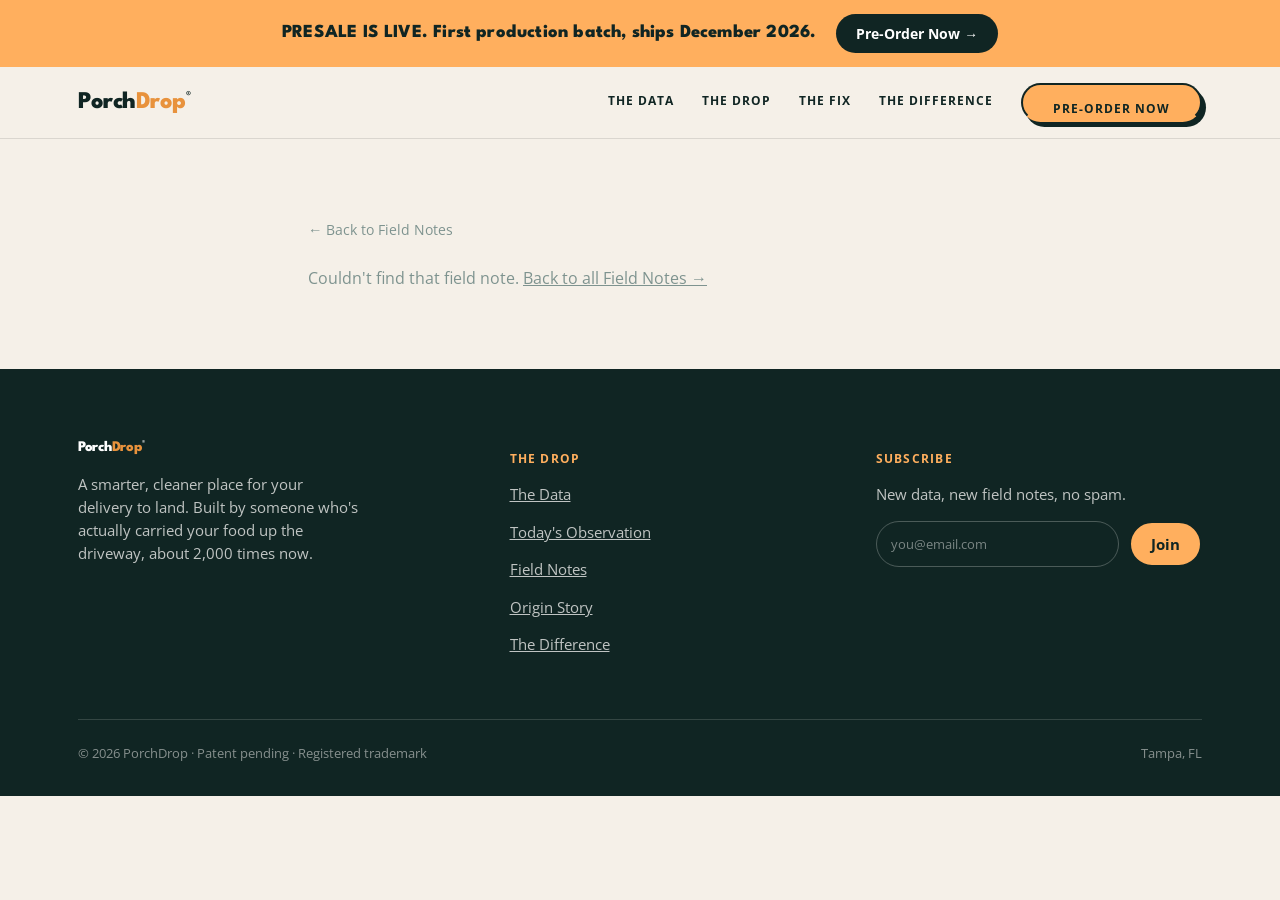
==== field-notes-post.html @ 7543f0f5 "Add files via upload" ====
<!DOCTYPE html>
<html lang="en">
<head>
<meta charset="UTF-8">
<meta name="viewport" content="width=device-width, initial-scale=1.0">
<!-- Google tag (gtag.js) -->
<script async src="https://www.googletagmanager.com/gtag/js?id=G-DHN7HHW81Y"></script>
<script>
  window.dataLayer = window.dataLayer || [];
  function gtag(){dataLayer.push(arguments);}
  gtag('js', new Date());
  gtag('config', 'G-DHN7HHW81Y');
</script>
<title id="fn-title-tag">Field Notes | PorchDrop</title>
<meta id="fn-desc-tag" name="description" content="Field notes from PorchDrop.">
<link rel="preconnect" href="https://fonts.googleapis.com">
<link rel="preconnect" href="https://fonts.gstatic.com" crossorigin>
<link href="https://fonts.googleapis.com/css2?family=League+Spartan:wght@400;500;600;700;800;900&family=Open+Sans:ital,wght@0,400;0,600;0,700;1,400&display=swap" rel="stylesheet">
<link rel="stylesheet" href="styles.css">
<style>
  .fn-article-wrap{max-width:720px;}
  .fn-back{font-family:'Open Sans',sans-serif;font-size:0.9rem;color:var(--ink-soft);text-decoration:none;display:inline-block;margin-bottom:24px;}
  .fn-back:hover{color:var(--ink);}
  .fn-article-date{font-family:'Open Sans',sans-serif;font-size:0.85rem;text-transform:uppercase;letter-spacing:0.06em;color:var(--ink-soft);display:block;margin-bottom:10px;}
  .fn-article-wrap h1{font-family:'League Spartan',sans-serif;font-size:clamp(1.8rem,4vw,2.6rem);font-weight:800;margin:0 0 24px;line-height:1.15;}
  .fn-article-image{width:100%;border-radius:var(--radius);margin-bottom:32px;display:block;}
  .fn-article-body{font-family:'Open Sans',sans-serif;font-size:1.05rem;line-height:1.75;color:var(--ink);}
  .fn-article-body p{margin:0 0 22px;}
  .fn-article-body h2{font-family:'League Spartan',sans-serif;font-weight:700;font-size:1.4rem;margin:36px 0 16px;}
  .fn-article-body img{max-width:100%;border-radius:12px;margin:24px 0;}
  .fn-article-body a{color:var(--teal-dark);}
  .fn-state{font-family:'Open Sans',sans-serif;color:var(--ink-soft);}
</style>
</head>
<body>

<div class="funded-banner">
  <div class="wrap funded-banner-inner">
    <span class="funded-banner-text">PRESALE IS LIVE. First production batch, ships December 2026.</span>
    <a href="https://myporchdrop.myshopify.com/products/porchdrop-classic" target="_blank" rel="noopener" class="funded-banner-link">Pre-Order Now →</a>
  </div>
</div>

<header class="masthead">
  <div class="masthead-inner">
    <a href="index.html" class="logo">Porch<span>Drop</span><sup style="font-size:0.5em;font-weight:600;">&reg;</sup></a>
    <nav class="primary">
      <a href="index.html#data" class="nav-link">The Data</a>
      <a href="index.html#field-notes" class="nav-link">The Drop</a>
      <a href="index.html#shop" class="nav-link">The Fix</a>
      <a href="the-difference.html" class="nav-link">The Difference</a>
      <a href="index.html#shop" class="btn btn-prominent">Pre-order now</a>
    </nav>
  </div>
</header>

<section>
  <div class="wrap fn-article-wrap">
    <a href="field-notes.html" class="fn-back">← Back to Field Notes</a>

    <div id="fn-loading" class="fn-state">Loading…</div>
    <div id="fn-error" class="fn-state" style="display:none;">Couldn't find that field note. <a href="field-notes.html">Back to all Field Notes →</a></div>

    <article id="fn-article" style="display:none;">
      <span class="fn-article-date" id="fn-date"></span>
      <h1 id="fn-heading"></h1>
      <img id="fn-image" class="fn-article-image" style="display:none;">
      <div class="fn-article-body" id="fn-body"></div>
    </article>
  </div>
</section>

<footer class="site-footer">
  <div class="wrap">
    <div class="footer-grid">
      <div>
        <a href="index.html" class="logo" style="color:#fff;">Porch<span>Drop</span><sup style="font-size:0.5em;font-weight:600;">&reg;</sup></a>
        <p style="margin-top:14px;max-width:280px;">A smarter, cleaner place for your delivery to land. Built by someone who's actually carried your food up the driveway, about 2,000 times now.</p>
      </div>
      <div>
        <h4>The Drop</h4>
        <p><a href="index.html#data">The Data</a></p>
        <p><a href="index.html#observation">Today's Observation</a></p>
        <p><a href="field-notes.html">Field Notes</a></p>
        <p><a href="origin-story.html">Origin Story</a></p>
        <p><a href="the-difference.html">The Difference</a></p>
      </div>
      <div>
        <h4>Subscribe</h4>
        <p>New data, new field notes, no spam.</p>
        <form action="https://myporchdrop.us15.list-manage.com/subscribe/post?u=5f2ee32a6f1c39ecd1f77d104&amp;id=20f4992905&amp;f_id=00b9c2e1f0" method="post" target="_blank" novalidate class="subscribe-row">
          <input type="email" name="EMAIL" placeholder="you@email.com" required>
          <div aria-hidden="true" style="position:absolute;left:-5000px;"><input type="text" name="b_5f2ee32a6f1c39ecd1f77d104_20f4992905" tabindex="-1" value=""></div>
          <button type="submit" class="btn" style="border:2px solid var(--ink);cursor:pointer;">Join</button>
        </form>
      </div>
    </div>
    <div class="fine-print">
      <span>© 2026 PorchDrop · Patent pending · Registered trademark</span>
      <span>Tampa, FL</span>
    </div>
  </div>
</footer>

<script>
(async function() {
  const params = new URLSearchParams(window.location.search);
  const handle = params.get('handle');

  const loadingEl = document.getElementById('fn-loading');
  const errorEl = document.getElementById('fn-error');
  const articleEl = document.getElementById('fn-article');

  if (!handle) {
    loadingEl.style.display = 'none';
    errorEl.style.display = 'block';
    return;
  }

  const endpoint = "https://myporchdrop.myshopify.com/api/2025-04/graphql.json";
  const query = `query GetArticle($handle: String!) {
    blog(handle: "field-notes") {
      articleByHandle(handle: $handle) {
        title
        contentHtml
        publishedAt
        image { url altText }
        seo { title description }
      }
    }
  }`;

  try {
    const res = await fetch(endpoint, {
      method: 'POST',
      headers: { 'Content-Type': 'application/json' },
      body: JSON.stringify({ query, variables: { handle } })
    });
    const data = await res.json();
    const article = data.data && data.data.blog && data.data.blog.articleByHandle;

    if (!article) {
      throw new Error('Article not found');
    }

    document.getElementById('fn-title-tag').textContent = (article.seo && article.seo.title) || article.title + ' | PorchDrop';
    document.getElementById('fn-desc-tag').setAttribute('content', (article.seo && article.seo.description) || '');
    document.getElementById('fn-heading').textContent = article.title;
    document.getElementById('fn-date').textContent = new Date(article.publishedAt).toLocaleDateString('en-US', { month: 'long', day: 'numeric', year: 'numeric' });
    document.getElementById('fn-body').innerHTML = article.contentHtml;

    if (article.image) {
      const imgEl = document.getElementById('fn-image');
      imgEl.src = article.image.url;
      imgEl.alt = article.image.altText || article.title;
      imgEl.style.display = 'block';
    }

    loadingEl.style.display = 'none';
    articleEl.style.display = 'block';
  } catch (err) {
    loadingEl.style.display = 'none';
    errorEl.style.display = 'block';
    console.error('Field Notes article fetch error:', err);
  }
})();
</script>

</body>
</html>
---- styles.css ----
:root{
    --teal:#1D828D;
    --teal-dark:#15636C;
    --orange:#FFAF5E;
    --orange-dark:#E8923C;
    --cream:#F5F0E8;
    --paper:#F5F0E8;
    --ink:#102523;
    --ink-soft:#7E938F;
    --peach:#FBDDC0;
    --rec:#E2553A;
    --line: rgba(25,24,28,0.12);
    --radius: 16px;
  }

*{box-sizing:border-box;}

html{scroll-behavior:smooth;}

@media (prefers-reduced-motion: reduce){ html{scroll-behavior:auto;} *{animation-duration:0.01ms !important; transition-duration:0.01ms !important;} }

body{
    margin:0;
    background:var(--cream);
    color:var(--ink);
    font-family:'Open Sans',sans-serif;
    font-size:16px;
    line-height:1.55;
    -webkit-font-smoothing:antialiased;
  }

img{max-width:100%;display:block;}

a{color:inherit;}

.wrap{max-width:1180px;margin:0 auto;padding:0 28px;}

h1,h2,h3{font-family:'League Spartan',sans-serif;font-weight:800;line-height:1.08;margin:0;letter-spacing:-0.02em;}

.eyebrow{
    font-family:'Open Sans',sans-serif;
    font-size:0.72rem;
    letter-spacing:0.14em;
    text-transform:uppercase;
    color:var(--teal-dark);
    font-weight:700;
    display:inline-flex;
    align-items:center;
    gap:8px;
  }

.eyebrow::before{content:"●";color:var(--rec);font-size:0.6rem;}

/* ---------- MASTHEAD ---------- */
  header.masthead{
    position:sticky;top:0;z-index:50;
    background:var(--cream);
    border-bottom:1px solid var(--line);
  }

.masthead-inner{
    display:flex;align-items:center;justify-content:space-between;
    padding:16px 28px;max-width:1180px;margin:0 auto;
  }

.logo{
    font-family:'League Spartan',sans-serif;font-weight:800;font-size:1.5rem;
    text-decoration:none;letter-spacing:-0.02em;
  }

.logo span{color:var(--orange-dark);}

nav.primary{display:flex;align-items:center;gap:28px;}

nav.primary a{
    font-family:'Open Sans',sans-serif;font-size:0.78rem;text-transform:uppercase;
    letter-spacing:0.08em;text-decoration:none;color:var(--ink);font-weight:700;
    padding-bottom:2px;border-bottom:2px solid transparent;
  }

nav.primary a:hover{border-bottom-color:var(--orange);}

.btn{
    display:inline-flex;align-items:center;gap:8px;
    background:var(--orange);color:var(--ink);
    font-family:'Open Sans',sans-serif;font-weight:700;font-size:0.92rem;
    padding:11px 20px;border-radius:999px;text-decoration:none;
    border:2px solid var(--ink);
    transition:transform .15s ease, box-shadow .15s ease;
  }

.btn:hover{transform:translateY(-2px);box-shadow:3px 4px 0 var(--ink);}

.btn.ghost{background:transparent;border:2px solid var(--ink);}

.btn-prominent{padding:14px 30px;font-size:1.05rem;font-weight:800;box-shadow:4px 5px 0 var(--ink);}

.btn-prominent:hover{transform:translateY(-3px);box-shadow:6px 7px 0 var(--ink);}

@media (max-width:760px){.btn-prominent{padding:12px 22px;font-size:0.95rem;}}

@media (max-width:760px){
    nav.primary a.nav-link{display:none;}
  }

/* ---------- HERO ---------- */
  .hero{padding:64px 0 80px;}

.hero-grid{
    display:grid;grid-template-columns:1.1fr 0.9fr;gap:56px;align-items:start;
  }

.hero .proof-card{margin-top:6px;}

.hero .proof-card img{aspect-ratio:3/4;object-fit:cover;object-position:bottom;}

.hero h1{font-size:clamp(2.4rem,4.4vw,3.6rem);margin:18px 0 20px;}

.hero h1 mark{background:none;color:var(--teal);}

.hero .dek{font-size:1.15rem;color:var(--ink-soft);max-width:520px;margin-bottom:30px;}

.hero-ctas{display:flex;gap:18px;align-items:center;flex-wrap:wrap;}

.text-link{
    font-family:'Open Sans',sans-serif;font-size:0.85rem;text-decoration:underline;
    text-decoration-color:var(--orange-dark);font-weight:700;
  }

/* ---------- PROOF CARD (signature element) ---------- */
  .proof-card{
    position:relative;border-radius:var(--radius);overflow:hidden;
    background:var(--ink);box-shadow:0 14px 30px -10px rgba(25,24,28,0.35);
  }

.proof-card::before{
    content:"";position:absolute;top:0;left:0;width:34px;height:34px;
    background:var(--cream);border-radius:0 0 100% 0;z-index:3;
  }

.proof-card::after{
    content:"";position:absolute;top:7px;left:7px;width:13px;height:13px;
    border-radius:50%;border:2px solid var(--ink);z-index:4;
  }

.proof-card img{width:100%;height:100%;object-fit:cover;display:block;}

.proof-card .rec-tag{
    position:absolute;top:10px;right:10px;z-index:4;
    display:flex;align-items:center;gap:5px;
    background:rgba(25,24,28,0.55);color:#fff;
    font-family:'Open Sans',sans-serif;font-size:0.62rem;letter-spacing:0.06em;
    padding:4px 9px 4px 7px;border-radius:999px;
  }

.rec-tag .dot{width:6px;height:6px;border-radius:50%;background:var(--rec);animation:pulse 1.6s infinite;}

@keyframes pulse{0%,100%{opacity:1;}50%{opacity:0.35;}}

.proof-card .stamp{
    position:absolute;left:0;bottom:0;right:0;z-index:4;
    background:linear-gradient(0deg, rgba(25,24,28,0.88), rgba(25,24,28,0));
    color:#fff;padding:26px 16px 12px;
    font-family:'Open Sans',sans-serif;font-size:0.72rem;letter-spacing:0.04em;
  }

.proof-card .stamp b{display:block;font-size:0.78rem;letter-spacing:0.08em;color:var(--orange);margin-bottom:2px;}

.proof-card.is-quote{background:var(--ink);padding:0;}

.proof-card.is-quote .stamp-top{
    position:relative;display:flex;justify-content:space-between;align-items:center;
    padding:10px 18px 0 40px;
  }

.proof-card.is-quote .stamp-top span{
    font-family:'Open Sans',sans-serif;font-size:0.7rem;letter-spacing:0.08em;
    color:var(--orange);text-transform:uppercase;
  }

.proof-card.is-quote blockquote{
    margin:14px 18px 20px;color:#fff;font-family:'Open Sans',sans-serif;
    font-size:1.02rem;line-height:1.6;
  }

.proof-card.is-quote footer{
    margin:0 18px 18px;font-family:'Open Sans',sans-serif;font-size:0.85rem;color:rgba(255,255,255,0.6);
  }

.proof-card.is-stat{background:var(--paper);}

.proof-card.is-stat .stamp-top{padding:10px 18px 0 40px;}

.proof-card.is-stat .stamp-top span{
    font-family:'Open Sans',sans-serif;font-size:0.68rem;letter-spacing:0.08em;color:var(--teal-dark);text-transform:uppercase;font-weight:700;
  }

.proof-card.is-stat .big{
    font-family:'League Spartan',sans-serif;font-weight:800;font-size:2.6rem;color:var(--ink);
    margin:6px 18px 0;line-height:1;
  }

.proof-card.is-stat p{margin:10px 18px 18px;font-size:0.92rem;color:var(--ink-soft);}

.proof-card.is-stat .src{
    margin:0 18px 16px;font-family:'Open Sans',sans-serif;font-size:0.65rem;color:var(--ink-soft);opacity:0.7;
  }

.burst{
    display:inline-block;position:relative;flex-shrink:0;
    animation:burst-pulse 2.4s ease-in-out infinite;
  }

.burst svg{display:block;}

.burst-text{
    position:absolute;inset:0;display:flex;align-items:center;justify-content:center;
    text-align:center;font-family:'League Spartan',sans-serif;font-weight:900;
    font-size:0.8rem;line-height:1.3;letter-spacing:0.03em;text-transform:uppercase;
    color:var(--ink);padding:18px;
  }

@keyframes burst-pulse{
    0%,100%{transform:scale(1) rotate(-6deg);}
    50%{transform:scale(1.06) rotate(-6deg);}
  }

.reveal{opacity:0;transform:translateY(18px);transition:opacity .6s ease, transform .6s ease;}

.reveal.in{opacity:1;transform:translateY(0);}

/* ---------- SECTIONS ---------- */
  section{padding:78px 0;}

section.dark{background:var(--ink);color:var(--cream);}

section.dark h1,section.dark h2,section.dark h3{color:#FFFFFF;}

.section-head{max-width:680px;margin-bottom:42px;}

.section-head h2{font-size:clamp(1.8rem,3vw,2.5rem);margin-top:14px;}

.section-head p{color:var(--ink-soft);font-size:1.05rem;margin-top:14px;}

section.dark .section-head p{color:rgba(255,255,255,0.85);}

section.dark .eyebrow{color:var(--orange);}

section.dark .eyebrow::before{color:var(--orange);}

.grid-3{display:grid;grid-template-columns:repeat(3,1fr);gap:24px;}

.grid-2{display:grid;grid-template-columns:repeat(2,1fr);gap:24px;}

@media (max-width:860px){
    .hero-grid{grid-template-columns:1fr;}
    .grid-3{grid-template-columns:1fr;}
    .grid-2{grid-template-columns:1fr;}
  }

.photo-card{border-radius:var(--radius);overflow:hidden;position:relative;background:var(--ink);box-shadow:0 14px 30px -10px rgba(25,24,28,0.3);}

.photo-card img{aspect-ratio:4/5;object-fit:cover;width:100%;}

.case-tag{
    position:absolute;top:10px;left:10px;z-index:4;
    background:rgba(25,24,28,0.6);color:#fff;
    font-size:0.62rem;letter-spacing:0.06em;font-weight:700;
    padding:4px 9px;border-radius:999px;text-transform:uppercase;
  }

.ba-label{
    display:inline-flex;align-items:center;gap:10px;
    font-size:0.78rem;font-weight:800;letter-spacing:0.12em;text-transform:uppercase;
    margin-bottom:18px;
  }

.ba-label.before{color:var(--rec);}

.ba-label.after{color:var(--teal-dark);}

.ba-label::before{content:"";width:22px;height:2px;background:currentColor;}

.ba-block{margin-bottom:56px;}

.ba-block:last-child{margin-bottom:0;}

.photo-card .cap{
    padding:14px 16px;background:var(--cream);
    font-family:'Open Sans',sans-serif;font-size:0.82rem;color:var(--ink);
  }

/* ---------- ORIGIN TEASER ---------- */
  .origin{
    background:var(--teal);color:#fff;border-radius:24px;padding:50px;
    display:grid;grid-template-columns:auto 1fr;gap:36px;align-items:center;
  }

.origin .date-badge{
    font-family:'Open Sans',sans-serif;background:var(--ink);color:var(--orange);
    padding:14px 18px;border-radius:12px;font-size:0.85rem;text-align:center;white-space:nowrap;
  }

.origin h3{color:#fff;font-size:1.7rem;margin-bottom:14px;}

.origin p{color:rgba(255,255,255,0.88);font-size:1.05rem;max-width:560px;}

.origin a{color:var(--orange);font-family:'Open Sans',sans-serif;font-weight:700;text-decoration:underline;font-size:0.9rem;}

@media (max-width:700px){.origin{grid-template-columns:1fr;padding:32px;}}

/* ---------- SPEC SHEET ---------- */
  .spec-wrap{display:grid;grid-template-columns:0.9fr 1.1fr;gap:48px;align-items:center;}

@media (max-width:860px){.spec-wrap{grid-template-columns:1fr;}}

.spec-table{font-family:'Open Sans',sans-serif;font-size:0.92rem;border-top:1px solid var(--line);}

.spec-row{display:flex;justify-content:space-between;padding:14px 0;border-bottom:1px solid var(--line);gap:20px;}

.spec-row .k{color:var(--ink-soft);letter-spacing:0.05em;}

.spec-row .v{font-weight:700;text-align:right;}

.price-tag{
    display:flex;align-items:baseline;gap:10px;margin:26px 0 18px;
  }

.price-tag .amt{font-family:'League Spartan',sans-serif;font-weight:800;font-size:2.6rem;}

.price-tag .unit{color:var(--ink-soft);font-family:'Open Sans',sans-serif;font-size:0.85rem;}

/* ---------- FAQ ---------- */
  .faq-item{
    border:1px solid rgba(251,250,248,0.12);border-radius:14px;
    padding:6px 22px;margin-bottom:14px;background:rgba(251,250,248,0.03);
    transition:background .2s ease, border-color .2s ease;
  }

.faq-item:hover{background:rgba(251,250,248,0.06);border-color:rgba(251,250,248,0.22);}

.faq-item summary{
    font-family:'Open Sans',sans-serif;font-weight:700;font-size:1.05rem;cursor:pointer;
    list-style:none;display:flex;justify-content:space-between;align-items:center;
    padding:18px 0;color:#fff;gap:20px;
  }

.faq-item summary::-webkit-details-marker{display:none;}

.faq-item summary .icon{
    flex-shrink:0;width:26px;height:26px;border-radius:50%;
    border:1.5px solid var(--orange);color:var(--orange);
    display:flex;align-items:center;justify-content:center;
    font-size:1.1rem;line-height:1;transition:transform .25s ease;
  }

.faq-item summary .icon::after{content:"+";}

.faq-item[open] summary .icon{transform:rotate(45deg);}

.faq-item p{color:rgba(255,255,255,0.88);margin:0 0 20px;max-width:680px;line-height:1.6;}

.faq-item ul{color:rgba(255,255,255,0.88);margin:0 0 20px;max-width:680px;line-height:1.6;padding-left:20px;}

.faq-item ul li{margin-bottom:8px;}

/* ---------- FUNDED BANNER + URGENCY ---------- */
  .funded-banner{
    background:var(--orange);
    padding:14px 0;
  }

.funded-banner-inner{
    display:flex;align-items:center;justify-content:center;gap:20px;flex-wrap:wrap;
  }

.funded-banner-text{
    font-family:'League Spartan',sans-serif;font-weight:800;font-size:1.15rem;
    color:var(--ink);letter-spacing:0.01em;text-align:center;
  }

.funded-banner-link{
    font-family:'Open Sans',sans-serif;font-weight:700;font-size:0.85rem;color:#fff;
    background:var(--ink);padding:9px 20px;border-radius:999px;text-decoration:none;
    white-space:nowrap;transition:transform .15s ease;
  }

.funded-banner-link:hover{transform:translateY(-2px);}

@media (max-width:700px){
    .funded-banner-text{font-size:0.95rem;}
    .funded-banner-inner{gap:10px;}
  }

.urgency-box{
    display:inline-flex;align-items:center;gap:14px;
    background:var(--ink);color:#fff;
    padding:16px 22px;border-radius:4px;
    margin-top:22px;max-width:480px;
  }

.urgency-box .icon{font-size:1.6rem;flex-shrink:0;}

.urgency-box p{margin:0;font-family:'Open Sans',sans-serif;font-size:0.95rem;line-height:1.5;color:rgba(255,255,255,0.92);}

.urgency-box strong{color:#fff;font-family:'League Spartan',sans-serif;font-weight:800;font-size:1.02rem;}

@media (max-width:500px){.urgency-box{padding:14px 16px;}}

/* ---------- FOOTER ---------- */
  footer.site-footer{background:var(--ink);color:var(--cream);padding:64px 0 32px;}

.footer-grid{display:grid;grid-template-columns:1.2fr 1fr 1fr;gap:40px;margin-bottom:48px;}

@media (max-width:760px){.footer-grid{grid-template-columns:1fr;}}

.footer-grid h4{font-family:'Open Sans',sans-serif;font-size:0.78rem;letter-spacing:0.1em;text-transform:uppercase;color:var(--orange);margin-bottom:14px;}

.footer-grid p,.footer-grid a{color:rgba(251,250,248,0.75);font-size:0.92rem;}

.subscribe-row{display:flex;gap:10px;margin-top:14px;flex-wrap:wrap;}

.subscribe-row input{
    flex:1;min-width:180px;padding:12px 14px;border-radius:999px;border:1px solid rgba(251,250,248,0.25);
    background:transparent;color:#fff;font-family:'Open Sans',sans-serif;
  }

.subscribe-row input::placeholder{color:rgba(251,250,248,0.45);}

.fine-print{border-top:1px solid rgba(251,250,248,0.15);padding-top:24px;font-size:0.8rem;color:rgba(251,250,248,0.5);display:flex;justify-content:space-between;flex-wrap:wrap;gap:10px;}

/* ---------- TODAY'S OBSERVATION ---------- */
  .observation-card{
    max-width:640px;margin:0 auto;background:var(--ink);border-radius:var(--radius);
    padding:30px 32px 26px;position:relative;overflow:hidden;
    box-shadow:0 14px 30px -10px rgba(25,24,28,0.35);
  }

.observation-card .obs-top{
    display:flex;justify-content:space-between;align-items:center;margin-bottom:18px;
  }

.observation-card .obs-top span{
    font-family:'Open Sans',sans-serif;font-size:0.7rem;letter-spacing:0.1em;
    color:var(--orange);text-transform:uppercase;font-weight:700;
  }

.observation-card .obs-date{color:rgba(251,250,248,0.5)!important;font-weight:500!important;}

.observation-card p{
    color:#fff;font-family:'Open Sans',sans-serif;font-size:1.15rem;line-height:1.55;margin:0;
  }

.observation-card .obs-sub{
    margin-top:14px;color:rgba(251,250,248,0.55);font-size:0.88rem;
  }

/* ---------- PRESS FEATURE ---------- */
  .press-feature{
    background:var(--ink);color:#fff;border-radius:24px;padding:40px 50px;
    display:flex;align-items:center;justify-content:space-between;gap:32px;flex-wrap:wrap;
  }

.press-feature .press-badge{
    font-family:'Open Sans',sans-serif;background:var(--orange);color:var(--ink);
    padding:10px 16px;border-radius:999px;font-size:0.72rem;font-weight:700;
    letter-spacing:0.1em;text-transform:uppercase;white-space:nowrap;display:inline-block;
  }

.press-feature p{color:rgba(255,255,255,0.9);font-family:'Open Sans',sans-serif;font-size:1.05rem;max-width:520px;margin:14px 0 0;}

.press-feature a{color:var(--orange);font-family:'Open Sans',sans-serif;font-weight:700;text-decoration:underline;font-size:0.9rem;margin-top:12px;display:inline-block;}

@media (max-width:700px){.press-feature{padding:30px;flex-direction:column;align-items:flex-start;}}

.logo-lockup{display:inline-flex;align-items:center;gap:10px;text-decoration:none;}

.logo-badge{width:36px;height:36px;border-radius:9px;display:block;object-fit:cover;flex-shrink:0;}

.hamburger{
    display:none;background:none;border:none;cursor:pointer;padding:8px;
    flex-direction:column;gap:5px;justify-content:center;
  }

.hamburger span{display:block;width:24px;height:2px;background:var(--ink);border-radius:2px;transition:transform .2s ease, opacity .2s ease;}

.hamburger[aria-expanded="true"] span:nth-child(1){transform:translateY(7px) rotate(45deg);}

.hamburger[aria-expanded="true"] span:nth-child(2){opacity:0;}

.hamburger[aria-expanded="true"] span:nth-child(3){transform:translateY(-7px) rotate(-45deg);}

.mobile-menu{
    display:none;flex-direction:column;gap:4px;
    position:absolute;top:100%;left:0;right:0;
    background:var(--cream);border-bottom:1px solid var(--line);
    padding:10px 28px 22px;z-index:60;
    box-shadow:0 14px 24px -12px rgba(25,24,28,0.18);
  }

.mobile-menu.open{display:flex;}

.mobile-menu a{
    font-family:'Open Sans',sans-serif;font-size:0.95rem;font-weight:700;
    color:var(--ink);text-decoration:none;padding:12px 4px;
    border-bottom:1px solid var(--line);
  }

.mobile-menu a:last-child{border-bottom:none;}

.mobile-menu a.btn{
    border-bottom:none;text-align:center;margin-top:8px;
    color:var(--ink)!important;padding:13px 20px;
  }

@media (min-width:761px){.mobile-menu{display:none !important;}}

/* ---------- ARTICLE ---------- */
  .article-hero{padding:56px 0 20px;}

.article-hero h1{font-size:clamp(2rem,4.4vw,3.2rem);margin:16px 0 0;max-width:820px;}

.article-meta{color:var(--ink-soft);font-size:0.95rem;margin-top:18px;}

.article-body{max-width:700px;}

.article-body p{margin-bottom:22px;font-size:1.08rem;line-height:1.75;color:var(--ink);}

.article-body h2{font-size:clamp(1.5rem,2.6vw,1.9rem);margin:0 0 20px;}

.section-num{
    font-family:'Open Sans',sans-serif;font-weight:700;font-size:0.78rem;
    letter-spacing:0.12em;text-transform:uppercase;color:var(--teal-dark);
    display:block;margin-bottom:10px;
  }

.divider{border:none;border-top:1px solid var(--line);margin:64px 0;}

.pull-quote{
    font-family:'League Spartan',sans-serif;font-weight:700;font-size:1.4rem;line-height:1.45;
    border-left:4px solid var(--orange);padding-left:26px;margin:40px 0;color:var(--ink);
  }

/* ---------- ACCESSORY CARDS ---------- */
  .roadmap-tier{margin-bottom:52px;}

.roadmap-tier:last-child{margin-bottom:0;}

.tier-label{
    display:inline-flex;align-items:center;gap:8px;
    font-family:'Open Sans',sans-serif;font-weight:700;font-size:0.75rem;
    letter-spacing:0.1em;text-transform:uppercase;
    padding:6px 14px;border-radius:999px;margin-bottom:22px;
  }

.tier-label.dev{background:var(--teal);color:#fff;}

.tier-label.design{background:var(--orange);color:var(--ink);}

.tier-label.radar{background:transparent;color:var(--ink-soft);border:1.5px solid var(--line);}

.accessory-grid{display:grid;grid-template-columns:repeat(2,1fr);gap:24px;}

.accessory-card{
    background:#fff;border-radius:var(--radius);overflow:hidden;
    box-shadow:0 14px 30px -14px rgba(25,24,28,0.25);
  }

.accessory-card img{width:100%;aspect-ratio:4/3;object-fit:cover;background:var(--paper);}

.accessory-card .info{padding:18px 20px 20px;}

.accessory-card h4{font-family:'League Spartan',sans-serif;font-weight:800;font-size:1.05rem;margin-bottom:6px;color:var(--ink);}

.accessory-card p{color:var(--ink-soft);font-size:0.92rem;line-height:1.5;margin:0;}

.radar-list{
    list-style:none;margin:0;padding:0;
    display:flex;flex-wrap:wrap;gap:12px;
  }

.radar-list li{
    font-family:'Open Sans',sans-serif;font-size:0.92rem;font-weight:600;
    background:var(--paper);border:1px solid var(--line);
    padding:10px 18px;border-radius:999px;color:var(--ink);
  }

.radar-sub{font-size:0.85rem;color:var(--ink-soft);margin:6px 0 16px;text-transform:none;letter-spacing:0;font-weight:600;}

/* ---------- ALTERNATIVE PHOTO ---------- */
  .alt-grid{display:grid;grid-template-columns:1fr 1fr;gap:20px;margin:28px 0;max-width:640px;}

@media (max-width:600px){.alt-grid{grid-template-columns:1fr;}}

.alt-photo{
    border-radius:var(--radius);overflow:hidden;
    box-shadow:0 14px 30px -14px rgba(25,24,28,0.3);
  }

.alt-photo img{width:100%;aspect-ratio:4/5;object-fit:cover;}

.alt-photo .cap{
    background:var(--paper);padding:12px 16px;
    font-family:'Open Sans',sans-serif;font-size:0.85rem;color:var(--ink-soft);
  }

/* ---------- CLOSING CTA ---------- */
  .close-cta{
    background:var(--teal);color:#fff;border-radius:24px;padding:52px;
    text-align:center;max-width:720px;margin:0 auto;
  }

.close-cta h3{color:#fff;font-size:clamp(1.5rem,2.8vw,2rem);margin-bottom:16px;}

.close-cta p{color:rgba(255,255,255,0.88);font-size:1.05rem;max-width:520px;margin:0 auto 28px;}

.close-cta .btn{background:var(--orange);}

.social-row{display:flex;gap:12px;margin-top:20px;}

.social-row a{
    width:38px;height:38px;border-radius:50%;
    background:rgba(251,250,248,0.08);
    display:flex;align-items:center;justify-content:center;
    color:#fff;transition:background .2s ease, transform .2s ease;
  }

.social-row a:hover{background:var(--orange);color:var(--ink);transform:translateY(-2px);}

.social-row svg{width:18px;height:18px;fill:currentColor;}

@media (max-width:480px){
    .subscribe-row{flex-direction:column;align-items:stretch;}
    .subscribe-row input{min-width:0;width:100%;}
    .subscribe-row .btn{width:100%;justify-content:center;}
  }
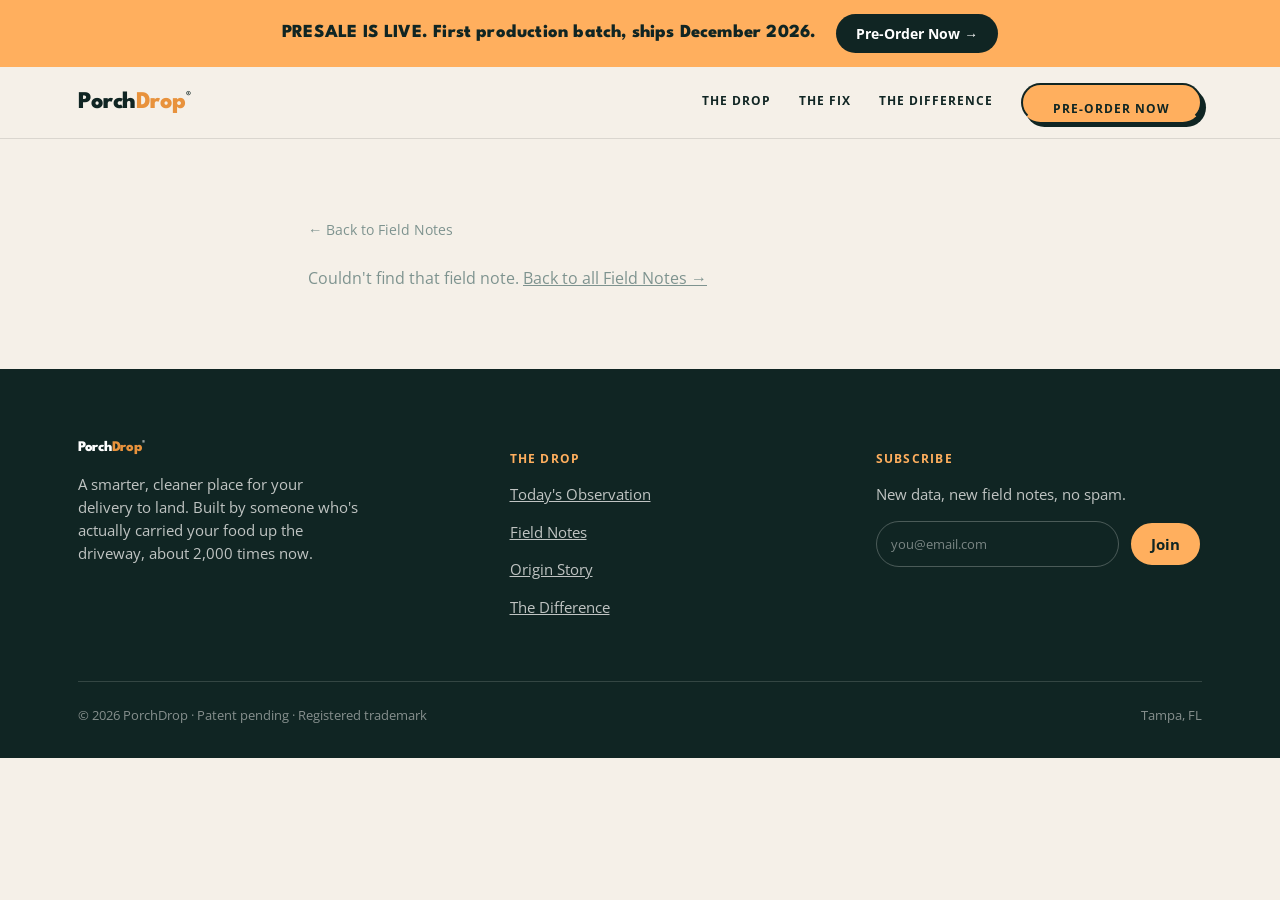
==== commit 4076ff15: "Add files via upload" ====
--- a/field-notes-post.html
+++ b/field-notes-post.html
@@ -12,6 +12,7 @@
   gtag('config', 'G-DHN7HHW81Y');
 </script>
 <title id="fn-title-tag">Field Notes | PorchDrop</title>
+<link id="fn-canonical" rel="canonical" href="https://myporchdrop.com/field-notes.html">
 <meta id="fn-desc-tag" name="description" content="Field notes from PorchDrop.">
 <link rel="preconnect" href="https://fonts.googleapis.com">
 <link rel="preconnect" href="https://fonts.gstatic.com" crossorigin>
@@ -30,6 +31,7 @@
   .fn-article-body img{max-width:100%;border-radius:12px;margin:24px 0;}
   .fn-article-body a{color:var(--teal-dark);}
   .fn-state{font-family:'Open Sans',sans-serif;color:var(--ink-soft);}
+  @media (max-width:760px){nav.primary{display:none;}}
 </style>
 </head>
 <body>
@@ -45,12 +47,20 @@
   <div class="masthead-inner">
     <a href="index.html" class="logo">Porch<span>Drop</span><sup style="font-size:0.5em;font-weight:600;">&reg;</sup></a>
     <nav class="primary">
-      <a href="index.html#data" class="nav-link">The Data</a>
-      <a href="index.html#field-notes" class="nav-link">The Drop</a>
+      <a href="field-notes.html" class="nav-link">The Drop</a>
       <a href="index.html#shop" class="nav-link">The Fix</a>
       <a href="the-difference.html" class="nav-link">The Difference</a>
-      <a href="index.html#shop" class="btn btn-prominent">Pre-order now</a>
+      <a href="https://myporchdrop.myshopify.com/products/porchdrop-classic" target="_blank" rel="noopener" class="btn btn-prominent">Pre-order now</a>
     </nav>
+    <button class="hamburger" id="hamburgerBtn" aria-label="Menu" aria-expanded="false" onclick="toggleMobileMenu()">
+      <span></span><span></span><span></span>
+    </button>
+  </div>
+  <div class="mobile-menu" id="mobileMenu">
+    <a href="field-notes.html">The Drop</a>
+    <a href="index.html#shop">The Fix</a>
+    <a href="the-difference.html">The Difference</a>
+    <a href="https://myporchdrop.myshopify.com/products/porchdrop-classic" target="_blank" rel="noopener" class="btn btn-prominent">Pre-order now</a>
   </div>
 </header>
 
@@ -79,8 +89,7 @@
       </div>
       <div>
         <h4>The Drop</h4>
-        <p><a href="index.html#data">The Data</a></p>
-        <p><a href="index.html#observation">Today's Observation</a></p>
+        <p><a href="field-notes.html#observation">Today's Observation</a></p>
         <p><a href="field-notes.html">Field Notes</a></p>
         <p><a href="origin-story.html">Origin Story</a></p>
         <p><a href="the-difference.html">The Difference</a></p>
@@ -145,6 +154,7 @@
 
     document.getElementById('fn-title-tag').textContent = (article.seo && article.seo.title) || article.title + ' | PorchDrop';
     document.getElementById('fn-desc-tag').setAttribute('content', (article.seo && article.seo.description) || '');
+    document.getElementById('fn-canonical').setAttribute('href', 'https://myporchdrop.com/field-notes-post.html?handle=' + encodeURIComponent(handle));
     document.getElementById('fn-heading').textContent = article.title;
     document.getElementById('fn-date').textContent = new Date(article.publishedAt).toLocaleDateString('en-US', { month: 'long', day: 'numeric', year: 'numeric' });
     document.getElementById('fn-body').innerHTML = article.contentHtml;
@@ -166,5 +176,14 @@
 })();
 </script>
 
+<script>
+  function toggleMobileMenu(){
+    const menu = document.getElementById('mobileMenu');
+    const btn = document.getElementById('hamburgerBtn');
+    const isOpen = menu.classList.toggle('open');
+    btn.setAttribute('aria-expanded', isOpen ? 'true' : 'false');
+  }
+</script>
+
 </body>
 </html>
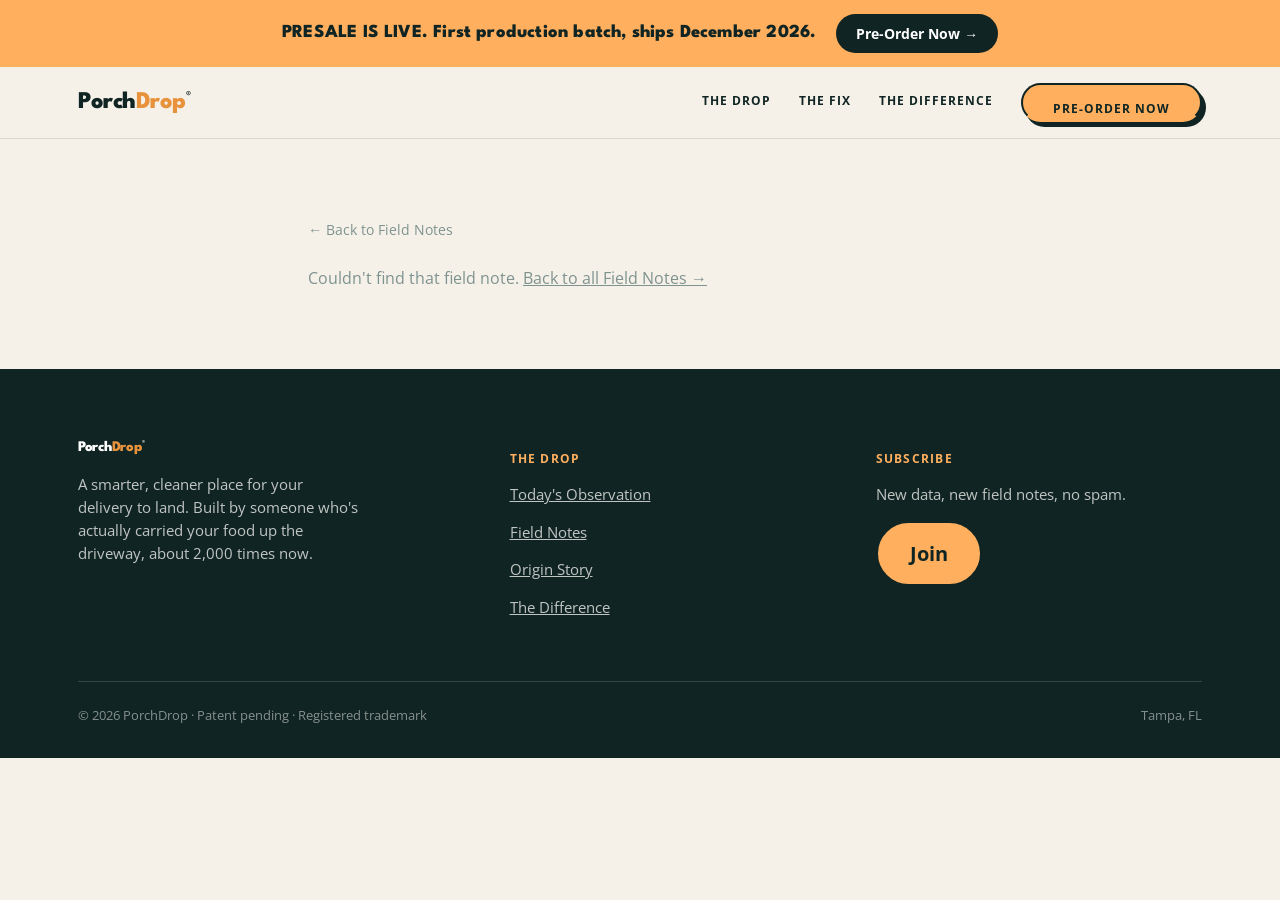
==== commit 3828839e: "Add files via upload" ====
--- a/field-notes-post.html
+++ b/field-notes-post.html
@@ -32,6 +32,7 @@
   .fn-article-body a{color:var(--teal-dark);}
   .fn-state{font-family:'Open Sans',sans-serif;color:var(--ink-soft);}
   @media (max-width:760px){nav.primary{display:none;}}
+  @media (max-width:760px){.hamburger{display:flex;}}
 </style>
 </head>
 <body>
@@ -97,11 +98,7 @@
       <div>
         <h4>Subscribe</h4>
         <p>New data, new field notes, no spam.</p>
-        <form action="https://myporchdrop.us15.list-manage.com/subscribe/post?u=5f2ee32a6f1c39ecd1f77d104&amp;id=20f4992905&amp;f_id=00b9c2e1f0" method="post" target="_blank" novalidate class="subscribe-row">
-          <input type="email" name="EMAIL" placeholder="you@email.com" required>
-          <div aria-hidden="true" style="position:absolute;left:-5000px;"><input type="text" name="b_5f2ee32a6f1c39ecd1f77d104_20f4992905" tabindex="-1" value=""></div>
-          <button type="submit" class="btn" style="border:2px solid var(--ink);cursor:pointer;">Join</button>
-        </form>
+        <a href="http://eepurl.com/s9uVohfD09" target="_blank" rel="noopener" class="btn" style="border:2px solid var(--ink);color:var(--ink);font-size:1.25rem;padding:15px 32px;">Join</a>
       </div>
     </div>
     <div class="fine-print">
